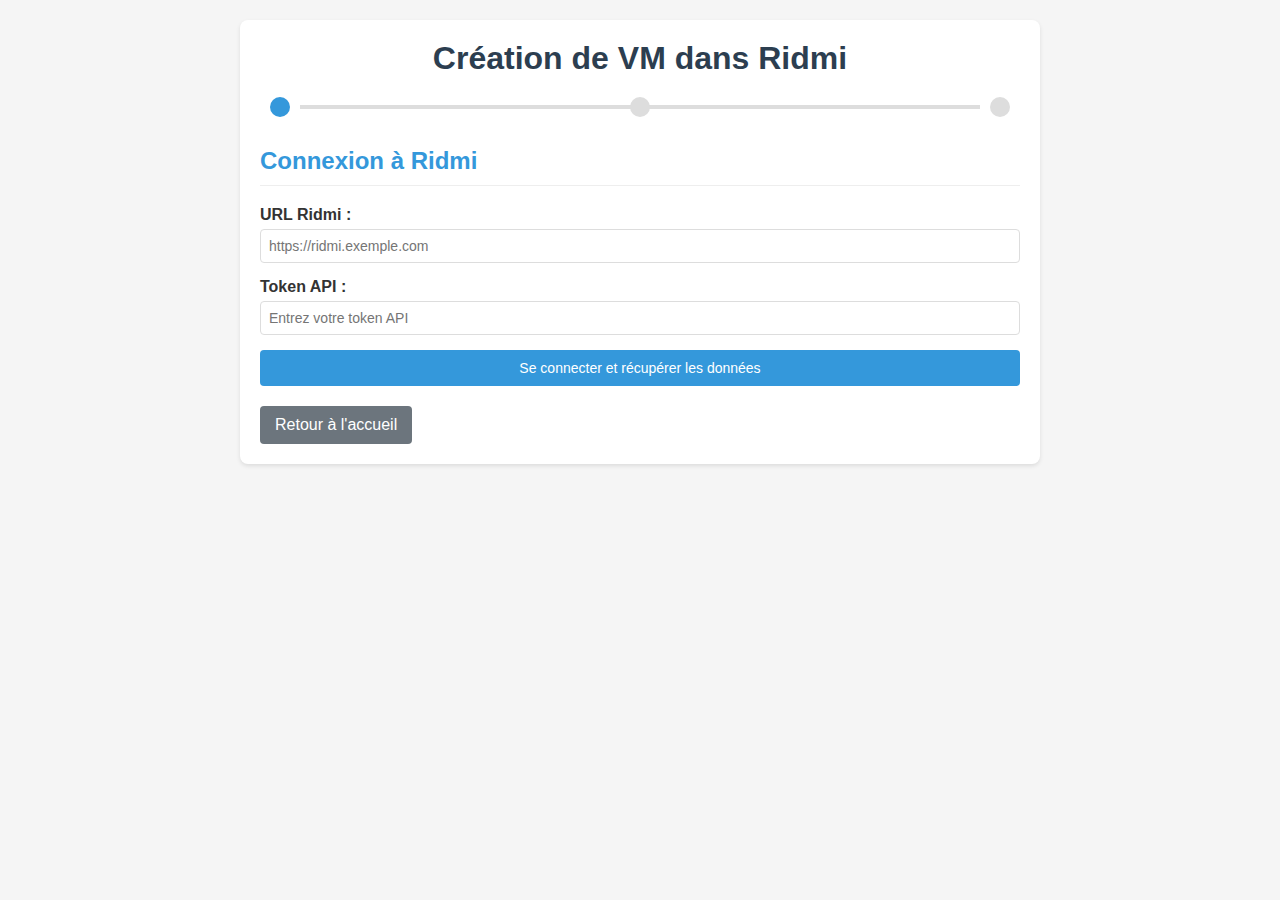
==== create-vm/create-vm.html @ eabe478d "first commit" ====
<!DOCTYPE html>
<html lang="fr">
<head>
    <meta charset="UTF-8">
    <meta name="viewport" content="width=device-width, initial-scale=1.0">
    <title>Création de VM dans Ridmi</title>
    <link rel="stylesheet" href="../styles.css">
</head>
<body>
    <div class="container">
        <h1>Création de VM dans Ridmi</h1>
        
        <!-- Indicateur d'étapes -->
        <div class="step-indicator">
            <div class="step-line">
                <div class="step-line-progress" id="step-progress"></div>
            </div>
            <div class="step-dot active" id="dot-1" title="Connexion"></div>
            <div class="step-dot" id="dot-2" title="Configuration"></div>
            <div class="step-dot" id="dot-3" title="Confirmation"></div>
        </div>
        
        <!-- Étape 1: Connexion à Ridmi -->
        <div id="step-1" class="step active">
            <h2>Connexion à Ridmi</h2>
            <div class="form-group">
                <label for="netbox-url">URL Ridmi :</label>
                <input type="url" id="netbox-url" name="netbox_url" placeholder="https://ridmi.exemple.com" required>
            </div>
            
            <div class="form-group">
                <label for="api-token">Token API :</label>
                <input type="password" id="api-token" name="api_token" placeholder="Entrez votre token API" required>
            </div>
            
            <button id="connect-button">Se connecter et récupérer les données</button>
            <div id="connect-spinner" class="spinner"></div>
            <div id="connect-error" class="result error" style="display: none;"></div>
        </div>
        
        <!-- Étape 2: Sélection des paramètres -->
        <div id="step-2" class="step">
            <h2>Informations de base</h2>
            <div class="form-group">
                <label for="vm-name">Nom de la VM :
                    <span class="tooltip">ℹ️
                        <span class="tooltiptext">
                            <b>Le nom doit respecter les règles suivantes :</b>
                            - Contenir exactement 9 caractères
                            - Contenir uniquement des lettres minuscules ou des chiffres <br>
                            <b>Le nom est constuit en concaténant 5 champs :</b>
                            - Localisation (1 caractère alphanumérique) correspond au site informatique
                            - Localisation complémentaire (1 caractère alphabétique) informe sur une position fonctionnelle ou
                            physique, un mode de raccordement à l’intérieur d’une localisation.
                            - Fonction (1 caractère alphanumérique) est définie en fonction de la localisation complémentaire
                            - Environnement (1 caractère alphabétique) correspond au domaine d’activité  de l'objet
                            - Référence (5 caractères alpha numériques)
                        </span>
                    </span> 
                </label>
                <input type="text" id="vm-name" name="vm_name" placeholder="Ex : rsppa7221" required>
            </div>
            
            <div class="form-group">
                <label for="vm-description">Description de la VM:</label>
                <textarea id="vm-description" name="vm_description" placeholder="Entrez une description pour la VM" rows="1"></textarea>
            </div>

            <div class="form-group">
                <label for="device-site">Site :</label>
                <select id="device-site" name="device_site" required>
                    <option value="">Sélectionnez un site</option>
                </select>
            </div>

            <div class="form-group">
                <label for="device-role">Rôle :</label>
                <select id="device-role" name="device_role">
                    <option value="">Sélectionnez un rôle</option>
                </select>
            </div>
            
            <div class="form-group">
                <label for="vm-tenant">Tenant :</label>
                <select id="vm-tenant" name="vm_tenant">
                    <option value="">Sélectionnez un tenant</option>
                </select>
            </div>

            <div class="form-group">
                <label for="vm-cluster">Cluster :</label>
                <select id="vm-cluster" name="vm_cluster">
                    <option value="">Sélectionnez un cluster</option>
                </select>
            </div>

            <h2>Configuration des ressources</h2>
            <div class="form-group">
                <label for="vm-vcpus">vCPUs:</label>
                <input type="number" id="vm-vcpus" name="vm_vcpus" placeholder="Nombre de vCPUs" min="1" required>
            </div>
            
            <div class="form-group">
                <label for="vm-memory">Mémoire (MiB):</label>
                <input type="number" id="vm-memory" name="vm_memory" placeholder="Mémoire en MiB" min="1" required>
            </div>
            
            <div class="form-group">
                <label for="vm-status">Statut:</label>
                <select id="vm-status" name="vm_status" required>
                    <option value="">Sélectionnez un statut</option>
                </select>
            </div>
            
            <!-- Configuration des disques virtuels -->
            <h2>Disques virtuels</h2>
            <div id="disks-container">
                <div class="disk-entry">
                    <h3>Disque 1</h3>
                    <div class="form-group">
                        <label for="disk-name-1">Nom du disque:</label>
                        <input type="text" id="disk-name-1" name="disk_name_1" placeholder="Disque 1" required>
                    </div>
                    
                    <div class="form-group">
                        <label for="disk-size-1">Taille (GiB):</label>
                        <input type="number" id="disk-size-1" name="disk_size_1" placeholder="Taille en GiB" min="1" value="10" required>
                    </div>
                    
                    <div class="form-group">
                        <label for="disk-description-1">Description:</label>
                        <textarea id="disk-description-1" name="disk_description_1" placeholder="Description du disque" rows="2"></textarea>
                    </div>
                </div>
            </div>
            
            <button id="add-disk-button" class="secondary-button">Ajouter un disque virtuel</button>
            
            <!-- Configuration des interfaces réseau -->
            <h2>Interfaces réseau</h2>
            <div id="interfaces-container">
                <div class="interface-entry">
                    <h3>Interface 1</h3>
                    <div class="form-group">
                        <label for="interface-name-1">Nom de l'interface:</label>
                        <input type="text" id="interface-name-1" name="interface_name_1" placeholder="Interface 1" required>
                    </div>
                    
                    <div class="form-group">
                        <label for="interface-ip-1">Adresse IP:</label>
                        <input type="text" id="interface-ip-1" name="interface_ip_1" placeholder="ex: 192.168.1.1/24" required>
                    </div>
                    
                    <div class="form-group">
                        <label for="interface-description-1">Description de l'interface:</label>
                        <textarea id="interface-description-1" name="interface_description_1" placeholder="Description de l'interface" rows="2"></textarea>
                    </div>
                </div>
            </div>
            
            <button id="add-interface-button" class="secondary-button">Ajouter une interface réseau</button>

            <div class="step-nav">
                <button class="back" id="back-to-step1">Retour</button>
                <button class="next" id="next-to-step3">Continuer</button>
            </div>
        </div>
        
        <!-- Étape 3: Confirmation et création -->
        <div id="step-3" class="step">
            <h2>Confirmer la création</h2>
            <div class="result" style="display: block; background-color: #f8f9fa; border-left-color: #6c757d;">
                <h3>Récapitulatif</h3>
                <p><strong>URL Ridmi:</strong> <span id="summary-url"></span></p>
                <p><strong>Nom de la VM:</strong> <span id="summary-name"></span></p>
                <p><strong>Ressources:</strong> <span id="summary-resources"></span></p>
                <div id="summary-disks">
                    <h4>Disques virtuels:</h4>
                </div>
                <div id="summary-interfaces">
                    <h4>Interfaces réseau:</h4>
                </div>
            </div>
            
            <div class="step-nav">
                <button class="back" id="back-to-step2">Retour</button>
                <button class="next" id="create-button">Créer la VM</button>
            </div>
            
            <div id="create-spinner" class="spinner"></div>
            <div id="create-result" class="result" style="display: none;"></div>
        </div>

        <div class="navigation-bar">
            <a href="../index.html" class="nav-button">Retour à l'accueil</a>
        </div>
    </div>
    
    <script src="validateVmName.js" type="module"></script>
    <script src="check_vm_exist.js" type="module"></script>
    <script src="create-vm.js" type="module"></script>
</body>
</html>
---- styles.css ----
/* Style général */
body {
    font-family: Arial, sans-serif;
    max-width: 800px;
    margin: 0 auto;
    padding: 20px;
    background-color: #f5f5f5;
    color: #333;
}

.container {
    background-color: white;
    border-radius: 8px;
    box-shadow: 0 2px 4px rgba(0,0,0,0.1);
    padding: 20px;
    margin-bottom: 20px;
}

/* Typographie */
h1, h2, h3 {
    color: #2c3e50;
    margin-top: 0;
}

h1 {
    text-align: center;
    margin-bottom: 20px;
}

h2 {
    border-bottom: 1px solid #eee;
    padding-bottom: 10px;
    margin-top: 20px;
    color: #3498db;
}

h2.section-title {
    color: #3498db;
    font-size: 20px;
    margin-top: 25px;
    margin-bottom: 20px;
    padding-bottom: 5px;
    border-bottom: 1px solid #e0e0e0;
}

/* Formulaires */
.form-group {
    margin-bottom: 15px;
}

label {
    display: block;
    margin-bottom: 5px;
    font-weight: bold;
}

select, input, textarea {
    width: 100%;
    padding: 8px;
    border: 1px solid #ddd;
    border-radius: 4px;
    font-size: 14px;
    box-sizing: border-box;
}

select:focus, input:focus, textarea:focus {
    border-color: #3498db;
    outline: none;
}

/* Boutons */
button {
    background-color: #3498db;
    color: white;
    border: none;
    padding: 10px 15px;
    border-radius: 4px;
    cursor: pointer;
    font-size: 14px;
    display: block;
    width: 100%;
    margin-top: 15px;
}

button:hover {
    background-color: #2980b9;
}

button:disabled {
    background-color: #95a5a6;
    cursor: not-allowed;
}

.secondary-button {
    background-color: #6c757d;
    padding: 6px 12px;
    font-size: 13px;
    width: auto;
    display: inline-block;
}

/* Messages et résultats */
.result {
    margin-top: 15px;
    padding: 15px;
    border-radius: 4px;
    background-color: #f1f9f1;
    border-left: 4px solid #28a745;
}

.error {
    background-color: #fff2f2;
    border-left: 4px solid #dc3545;
}

.spinner {
    border: 4px solid #f3f3f3;
    border-top: 4px solid #3498db;
    border-radius: 50%;
    width: 30px;
    height: 30px;
    animation: spin 2s linear infinite;
    margin: 15px auto;
    display: none;
}

@keyframes spin {
    0% { transform: rotate(0deg); }
    100% { transform: rotate(360deg); }
}

/* Étapes */
.step {
    display: none;
}

.step.active {
    display: block;
}

.step-nav {
    display: flex;
    justify-content: space-between;
    margin-top: 20px;
}

.step-nav button.back {
    background-color: #95a5a6;
    margin-right: 10px;
}

.step-nav button.next {
    flex-grow: 1;
}

/* Indicateur d'étapes */
.step-indicator {
    display: flex;
    justify-content: space-between;
    margin-bottom: 30px;
    padding: 0 10px;
    position: relative;
}

.step-dot {
    width: 20px;
    height: 20px;
    border-radius: 50%;
    background-color: #ddd;
    position: relative;
    z-index: 1;
}

.step-dot.active {
    background-color: #3498db;
}

.step-dot.completed {
    background-color: #2ecc71;
}

.step-line {
    position: absolute;
    height: 4px;
    background-color: #ddd;
    width: calc(100% - 80px);
    top: 8px;
    left: 40px;
    z-index: 0;
}

.step-line-progress {
    height: 100%;
    width: 0%;
    background-color: #2ecc71;
    transition: width 0.3s;
}

table {
    width: 100%;
    border-collapse: collapse;
    margin-top: 20px;
    box-shadow: 0 1px 3px rgba(0,0,0,0.1);
    background-color: white;
}

/* Entrées (disques et interfaces) */
.disk-entry, .interface-entry {
    border: 1px solid #eee;
    padding: 15px;
    border-radius: 5px;
    margin-bottom: 15px;
    position: relative;
    background-color: #fafafa;
}

.disk-entry h3, .interface-entry h3 {
    margin-top: 0;
    color: #3498db;
}

.remove-btn {
    background-color: #dc3545;
    color: white;
    border: none;
    border-radius: 4px;
    padding: 5px 10px;
    font-size: 12px;
    cursor: pointer;
    display: inline-block;
    width: auto;
    margin-top: 10px;
}

.remove-btn:hover {
    background-color: #c82333;
}

/* Style pour la page d'accueil */
.main-header {
    text-align: center;
    margin-bottom: 30px;
}

.subtitle {
    color: #6c757d;
    font-size: 1.1rem;
    margin-top: -10px;
}

.panel {
    background-color: white;
    border-radius: 8px;
    box-shadow: 0 2px 4px rgba(0,0,0,0.1);
    padding: 20px;
    margin-bottom: 20px;
}

.app-grid {
    display: grid;
    grid-template-columns: repeat(auto-fill, minmax(200px, 1fr));
    gap: 20px;
    margin: 20px 0;
}

.app-card {
    text-decoration: none;
    color: inherit;
    padding: 20px;
    border-radius: 8px;
    background-color: #f8f9fa;
    border: 1px solid #e9ecef;
    text-align: center;
    transition: all 0.3s ease;
    cursor: pointer;
}

.app-card:hover {
    transform: translateY(-5px);
    box-shadow: 0 5px 15px rgba(0,0,0,0.1);
    background-color: #e9f5fe;
    border-color: #3498db;
}

.app-card.disabled {
    opacity: 0.6;
    cursor: not-allowed;
}

.app-card.disabled:hover {
    transform: none;
    box-shadow: none;
    background-color: #f8f9fa;
    border-color: #e9ecef;
}

.app-card h3 {
    margin: 10px 0;
    color: #3498db;
}

.app-card p {
    color: #6c757d;
    font-size: 0.85rem;
    margin-top: 5px;
}

.main-footer {
    text-align: center;
    margin-top: 30px;
    color: #6c757d;
    font-size: 0.9rem;
}

/* Navigation */
.navigation-bar {
    display: flex;
    justify-content: space-between;
    margin-top: 20px;
}

.nav-button {
    display: inline-block;
    padding: 10px 15px;
    background-color: #6c757d;
    color: white;
    text-decoration: none;
    border-radius: 4px;
    transition: background-color 0.3s;
}

.nav-button:hover {
    background-color: #5a6268;
}

/* Message de chargement */
.loading-message {
    background-color: #f8f9fa;
    border-left: 4px solid #3498db;
    padding: 10px 15px;
    margin: 15px 0;
    border-radius: 4px;
    color: #666;
    display: flex;
    align-items: center;
}

.loading-message::before {
    content: "";
    display: inline-block;
    width: 16px;
    height: 16px;
    margin-right: 10px;
    border: 2px solid #3498db;
    border-radius: 50%;
    border-top-color: transparent;
    animation: spin 1s linear infinite;
}

/* Styles pour la gestion d'IP */
.ip-management-form {
    background-color: #f8f9fa;
    border-radius: 8px;
    padding: 20px;
    margin-bottom: 20px;
}

.search-input-container {
    display: flex;
    align-items: center;
}

.search-input-container input {
    flex-grow: 1;
    margin-right: 10px;
}

.prefix-id-display {
    font-size: 12px;
    color: #6c757d;
    white-space: nowrap;
}

.button-group {
    display: flex;
    gap: 10px;
    margin-top: 20px;
}

.button-group button {
    flex: 1;
    margin-top: 0;
}

.result-container {
    margin-top: 30px;
}

.result-display {
    background-color: #f8f9fa;
    border: 1px solid #e9ecef;
    border-radius: 4px;
    padding: 15px;
    font-family: monospace;
    max-height: 300px;
    overflow-y: auto;
    white-space: pre-wrap;
    word-break: break-all;
}

/* Boîte de dialogue de sélection */
.selection-dialog {
    position: fixed;
    top: 50%;
    left: 50%;
    transform: translate(-50%, -50%);
    background-color: white;
    padding: 20px;
    border-radius: 8px;
    box-shadow: 0 4px 20px rgba(0,0,0,0.2);
    z-index: 1000;
    width: 90%;
    max-width: 500px;
}

.dialog-header h3 {
    margin-top: 0;
}

.dialog-body {
    margin: 15px 0;
}

.prefix-selector {
    width: 100%;
    padding: 10px;
    border: 1px solid #ddd;
    border-radius: 4px;
    font-size: 14px;
}

.dialog-footer {
    display: flex;
    justify-content: flex-end;
    gap: 10px;
    margin-top: 20px;
}

th, td {
    border: 1px solid #ddd;
    padding: 10px;
    text-align: left;
}

th {
    background-color: #f2f2f2;
    position: sticky;
    top: 0;
}

.copy-btn {
    width: auto;
    padding: 3px 8px;
    margin-left: 5px;
    background-color: #f2f2f2;
    color: #333;
    border: 1px solid #ddd;
}

.copy-btn:hover {
    background-color: #e2e2e2;
}

.hidden {
    display: none;
}


#ip-info {
    margin-top: 20px;
}

textarea {
    width: 100%;
    max-width: 100%;
    height: 80px;
    margin-top: 10px;
    padding: 10px;
    border: 1px solid #ccc;
    border-radius: 4px;
}

.success-connection {
    border-left: 4px solid #28a745;
}

.status-indicator {
    margin-top: 10px;
    padding: 10px;
    border-radius: 4px;
    text-align: center;
}

.status-success {
    background-color: #d4edda;
    color: #155724;
}

.status-error {
    background-color: #f8d7da;
    color: #721c24;
}

.status-warning {
    background-color: #fff3cd;
    color: #856404;
}

.status-info {
    background-color: #d1ecf1;
    color: #0c5460;
}

.tooltip {
    position: relative;
    display: inline-block;
    margin-left: 5px;
    cursor: help;
}

.tooltip .tooltiptext {
    visibility: hidden;
    width: 300px; /* Plus large pour avoir une infobulle plus en longueur */
    background-color: #555;
    color: #fff;
    text-align: left;
    border-radius: 6px;
    padding: 10px;
    position: absolute;
    z-index: 1;
    bottom: -10px;
    left: 50%;
    margin-left: -150px; /* Moitié de la largeur pour centrer */
    opacity: 0;
    transition: opacity 0.3s;
    transform: translateY(100%);
    white-space: pre-line;
    line-height: 1.4;
    
    /* Ajustements pour la police d'écriture */
    font-weight: normal; /* Non gras */
    font-size: 12px; /* Plus petite */
    font-family: Arial, sans-serif; /* Police claire et lisible */
}

.tooltip:hover .tooltiptext {
    visibility: visible;
    opacity: 1;
}

.tooltip .tooltiptext::after {
    content: "";
    position: absolute;
    bottom: 100%;
    left: 50%;
    margin-left: -5px;
    border-width: 5px;
    border-style: solid;
    border-color: transparent transparent #555 transparent;
}

#loader {
    border: 5px solid #f3f3f3;
    border-top: 5px solid #3498db;
    border-radius: 50%;
    width: 40px;
    height: 40px;
    animation: spin 2s linear infinite;
    margin: 20px auto;
    display: none;
}

@keyframes spin {
    0% { transform: rotate(0deg); }
    100% { transform: rotate(360deg); }
}

.loading-indicator::after {
    content: "...";
    animation: dots 1.5s steps(4, end) infinite;
}

@keyframes dots {
    0%, 20% { content: "."; }
    40% { content: ".."; }
    60%, 100% { content: "..."; }
}

.url-input {
    margin-top: 10px;
}
#main-form {
    background-color: white;
    padding: 20px;
    border-radius: 5px;
    box-shadow: 0 1px 3px rgba(0,0,0,0.1);
}
.error-text {
    color: #e74c3c;
    font-weight: bold;
}
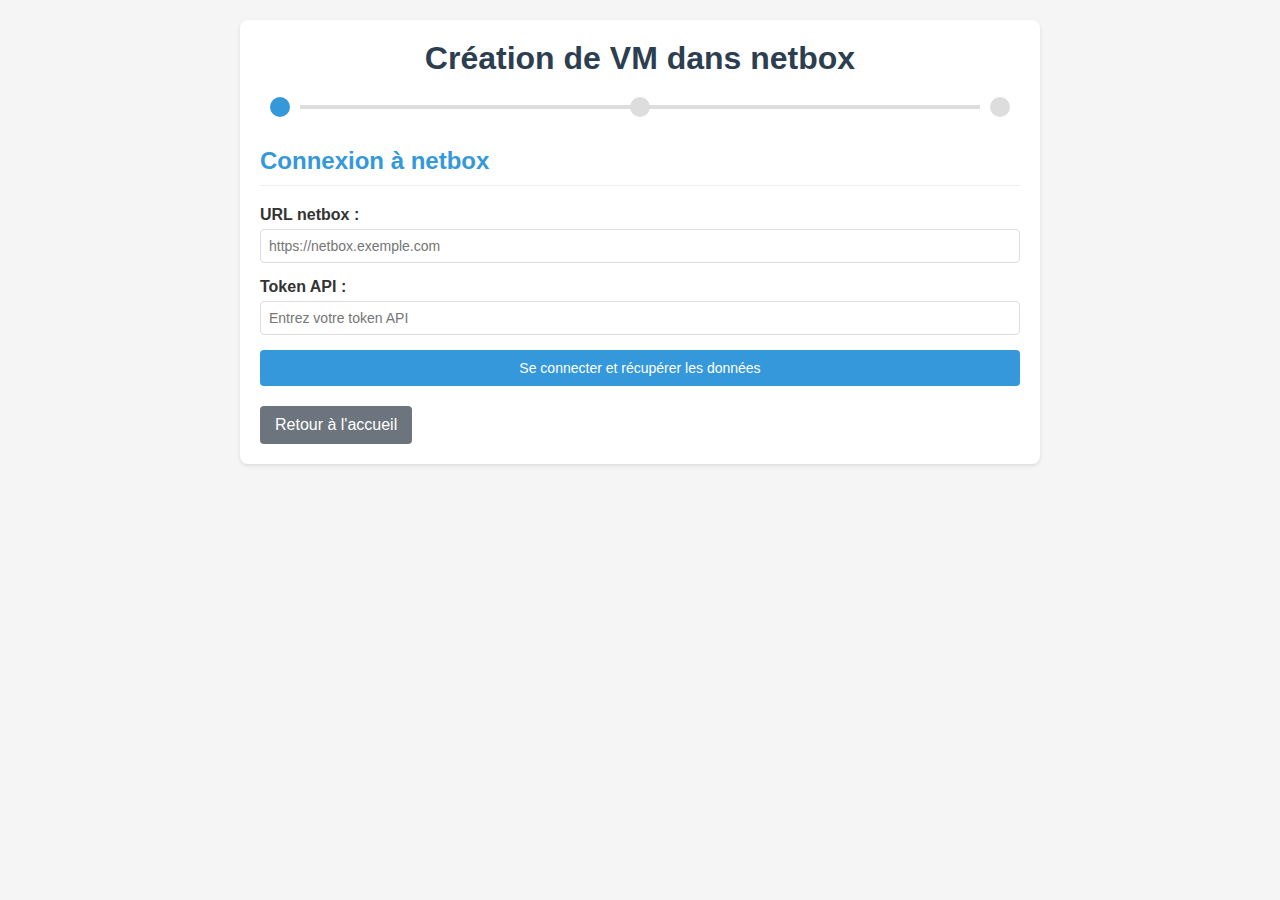
==== commit 4864d13f: "first commit" ====
--- a/create-vm/create-vm.html
+++ b/create-vm/create-vm.html
@@ -3,12 +3,12 @@
 <head>
     <meta charset="UTF-8">
     <meta name="viewport" content="width=device-width, initial-scale=1.0">
-    <title>Création de VM dans Ridmi</title>
+    <title>Création de VM dans netbox</title>
     <link rel="stylesheet" href="../styles.css">
 </head>
 <body>
     <div class="container">
-        <h1>Création de VM dans Ridmi</h1>
+        <h1>Création de VM dans netbox</h1>
         
         <!-- Indicateur d'étapes -->
         <div class="step-indicator">
@@ -20,12 +20,12 @@
             <div class="step-dot" id="dot-3" title="Confirmation"></div>
         </div>
         
-        <!-- Étape 1: Connexion à Ridmi -->
+        <!-- Étape 1: Connexion à netbox -->
         <div id="step-1" class="step active">
-            <h2>Connexion à Ridmi</h2>
-            <div class="form-group">
-                <label for="netbox-url">URL Ridmi :</label>
-                <input type="url" id="netbox-url" name="netbox_url" placeholder="https://ridmi.exemple.com" required>
+            <h2>Connexion à netbox</h2>
+            <div class="form-group">
+                <label for="netbox-url">URL netbox :</label>
+                <input type="url" id="netbox-url" name="netbox_url" placeholder="https://netbox.exemple.com" required>
             </div>
             
             <div class="form-group">
@@ -171,7 +171,7 @@
             <h2>Confirmer la création</h2>
             <div class="result" style="display: block; background-color: #f8f9fa; border-left-color: #6c757d;">
                 <h3>Récapitulatif</h3>
-                <p><strong>URL Ridmi:</strong> <span id="summary-url"></span></p>
+                <p><strong>URL netbox:</strong> <span id="summary-url"></span></p>
                 <p><strong>Nom de la VM:</strong> <span id="summary-name"></span></p>
                 <p><strong>Ressources:</strong> <span id="summary-resources"></span></p>
                 <div id="summary-disks">
@@ -196,7 +196,6 @@
         </div>
     </div>
     
-    <script src="validateVmName.js" type="module"></script>
     <script src="check_vm_exist.js" type="module"></script>
     <script src="create-vm.js" type="module"></script>
 </body>
